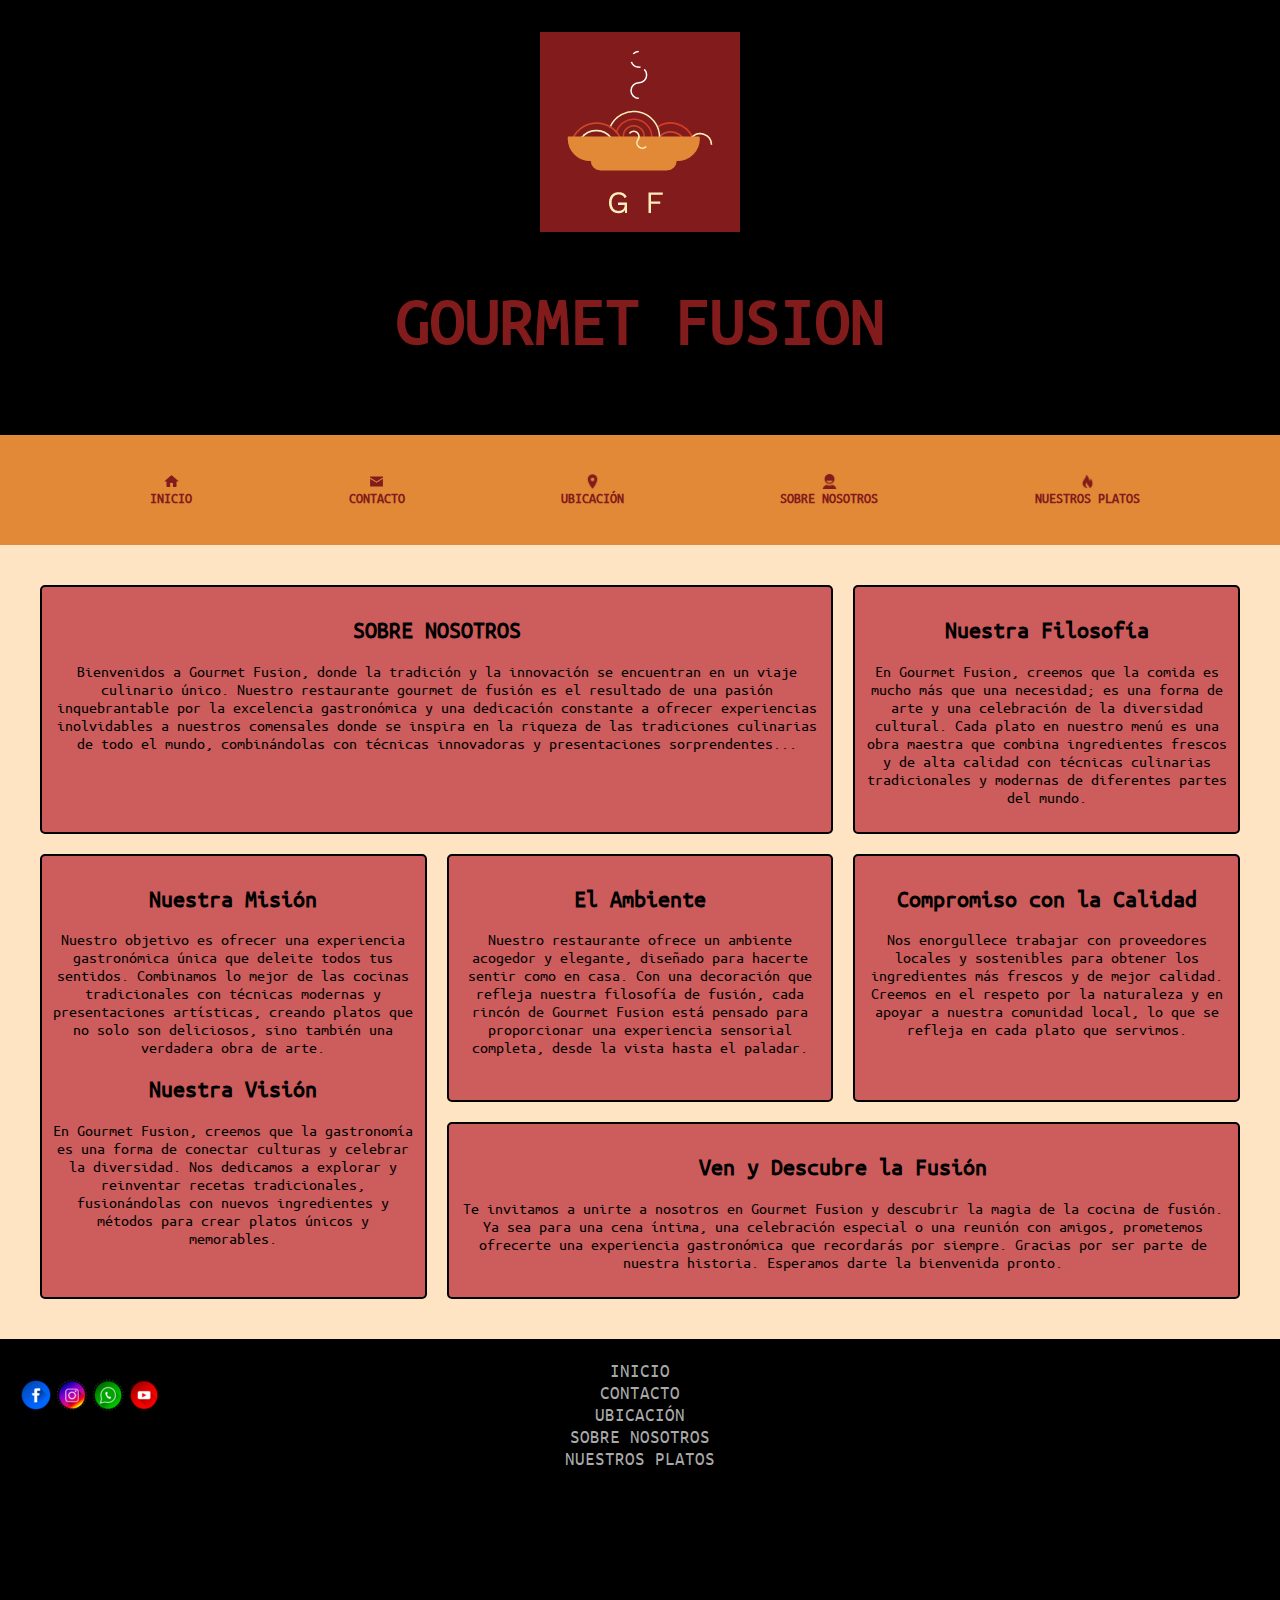
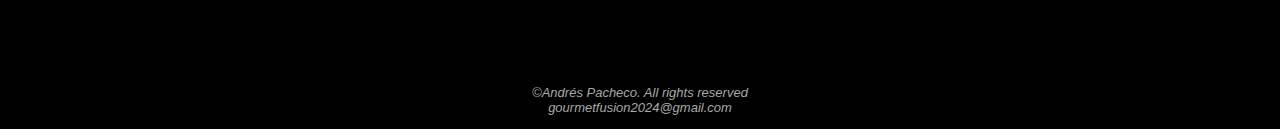
==== pages/about-us.html @ dc095635 "subo proyecto" ====
<!DOCTYPE html>
<html lang="es">
<head>
    <meta charset="UTF-8">
    <meta name="viewport" content="width=device-width, initial-scale=1.0">
    <link rel="stylesheet" href="../css/index.css">
    <link rel="stylesheet" href="../css/about-us.css">
    <title>Gourmet Fusion - ABOUT US</title>
    <link rel="shortcut icon" href="../img/icons8-favicon-32.png" type="image/x-icon">
</head>
<body class="body">
    <!--Cabecera de la pagina-->
    <header class="cabecera">
        <img src="../img/logo.png" alt="logo" class="cabecera__logo">
        <h1 class="cabecera__titulo">GOURMET FUSION</h1>
    </header>
     <!--Barra de navegación-->
    <nav id="navegacion">
        <button class="btn-nav"><a href="../index.html">INICIO<img src="../img/icons8-casa-32.png" alt="icono"></a> </button>
        <button class="btn-nav"><a href="contacto.html">CONTACTO<img src="../img/icons8-gmail-30 (2).png" alt="icono"></a> </button>
        <button class="btn-nav"><a href="ubicacion.html">UBICACIÓN<img src="../img/icons8-marcador-32.png" alt="icono"></a> </button>
        <button class="btn-nav"><a href="about-us.html">SOBRE NOSOTROS<img src="../img/icons8-usuario-32.png" alt="icono"></a> </button>
        <button class="btn-nav"><a href="nuestros-platos.html">NUESTROS PLATOS<img src="../img/icons8-elemento-fuego-32.png" alt="icono"></a> </button>
    </nav>
    <!--Contenido principal de la pagina-->
    <main class="main-about-us">
        <article class="articulos-about-us">
            <div class="card-about-us">
            <h2>SOBRE NOSOTROS</h2>
            <p>Bienvenidos a Gourmet Fusion, donde la tradición y la innovación se encuentran en un viaje culinario único. Nuestro restaurante gourmet de fusión es el resultado de una pasión inquebrantable por la excelencia gastronómica y una dedicación constante a ofrecer experiencias inolvidables a nuestros comensales donde se inspira en la riqueza de las tradiciones culinarias de todo el mundo, combinándolas con técnicas innovadoras y presentaciones sorprendentes...
            </p>
            </div>
            <div class="card-about-us">
            <h2>Nuestra Filosofía</h2>
            <p>En Gourmet Fusion, creemos que la comida es mucho más que una necesidad; es una forma de arte y una celebración de la diversidad cultural. Cada plato en nuestro menú es una obra maestra que combina ingredientes frescos y de alta calidad con técnicas culinarias tradicionales y modernas de diferentes partes del mundo.
            </p>
            </div>
            <div class="card-about-us mision-vision">
            <h2>Nuestra Misión</h2>
            <p>Nuestro objetivo es ofrecer una experiencia gastronómica única que deleite todos tus sentidos. Combinamos lo mejor de las cocinas tradicionales con técnicas modernas y presentaciones artísticas, creando platos que no solo son deliciosos, sino también una verdadera obra de arte.
            </p>
            <h2>Nuestra Visión</h2>
            <p>En Gourmet Fusion, creemos que la gastronomía es una forma de conectar culturas y celebrar la diversidad. Nos dedicamos a explorar y reinventar recetas tradicionales, fusionándolas con nuevos ingredientes y métodos para crear platos únicos y memorables.
            </p>
            </div>
            <div class="card-about-us">
            <h2>El Ambiente</h2>
            <p>Nuestro restaurante ofrece un ambiente acogedor y elegante, diseñado para hacerte sentir como en casa. Con una decoración que refleja nuestra filosofía de fusión, cada rincón de Gourmet Fusion está pensado para proporcionar una experiencia sensorial completa, desde la vista hasta el paladar.
            </p>
            </div>
            <div class="card-about-us">
            <h2>Compromiso con la Calidad</h2>
            <p>Nos enorgullece trabajar con proveedores locales y sostenibles para obtener los ingredientes más frescos y de mejor calidad. Creemos en el respeto por la naturaleza y en apoyar a nuestra comunidad local, lo que se refleja en cada plato que servimos.
            </p>
            </div>
            <div class="card-about-us">
            <h2>Ven y Descubre la Fusión</h2>
            <p>Te invitamos a unirte a nosotros en Gourmet Fusion y descubrir la magia de la cocina de fusión. Ya sea para una cena íntima, una celebración especial o una reunión con amigos, prometemos ofrecerte una experiencia gastronómica que recordarás por siempre.

            Gracias por ser parte de nuestra historia. Esperamos darte la bienvenida pronto.
            </p>
            </div>
        </article>    
    </main>
     <!--Pie de pagina con una barra de navegación-->
    <footer class="pie-de-pagina">
        <div class="logos-contacto">
            <a href="https://www.facebook.com/?locale=es_LA"><img src="../img/facebook.png" alt="facebook"></a>
            <a href="https://www.instagram.com/"><img src="../img/instagram.png" alt="instagram"></a>
            <a href="https://web.whatsapp.com/"><img src="../img/whatsapp.png" alt="whatsapp"></a>
            <a href="https://www.youtube.com/"><img src="../img/youtube.png" alt="youtube"></a>
        </div>
        <div class="nav-footer">
            <button class="btn-footer"><a href="/index.html">INICIO</a></button>
            <button class="btn-footer"><a href="../pages/contacto.html">CONTACTO</a></button>
            <button class="btn-footer"><a href="../pages/ubicacion.html">UBICACIÓN</a></button>
            <button class="btn-footer"><a href="../pages/about-us.html">SOBRE NOSOTROS</a></button>
            <button class="btn-footer"><a href="../pages/nuestros-platos.html">NUESTROS PLATOS</a></button>
        </div>
        <div class="container-copy">
        <p>&copy;Andrés Pacheco. All rights reserved</p>
        <a class="correo" href="mailto:gourmetfusion2024@gmail.com">gourmetfusion2024@gmail.com</a>
        </div>
    </footer>
 
</body>
</html>
---- css/index.css ----
.body {
    margin: 0;
	padding: 0;
    background-color: bisque;
}
@font-face { 
    font-family: "Ubuntu";
    src: url(/fonts/UbuntuMono-Regular.ttf);
}
/*estilos cabecera*/
.cabecera {
    background-color: black;
    text-align: center;
    padding: 2rem;
}
.cabecera__titulo {
    color: #821B1B;
    font-family: "Ubuntu";
    font-size: 70px;
    transition: 0.8s linear;
}
/*estilos hover al titulo principal*/
.cabecera__titulo:hover{
    cursor: pointer;
    letter-spacing: 1rem;
    color: #E18936;
    text-decoration: overline;
}
/*estilos barra de navegación*/
#navegacion {
    width: 100%;
    height: 110px;
    box-sizing: border-box;
    margin: auto;
    background-color: #E18936;
    display: flex;
    justify-content: space-evenly;
}
.btn-nav {
    border-style: none;
    background-color: #E18936;
}
.btn-nav > a {
    padding: 5px;
    height: auto;
    width: 100%;
    border-style: none;
    background-color: #E18936;
    color: #821B1B;
    font-family: "Ubuntu";
    font-weight: 800;
    font-size: 0.9rem;
    display: flex;
    flex-direction: column-reverse;
    align-items: center;
    text-decoration: none;
    transition: 0.6s linear;
}
.btn-nav > a > img {
    height: 15px;
}
/*animacion  para los botones*/
.btn-nav > a:hover {
    background-color: indianred;
    color: lightblue;
    border-radius: 10px;
    transform: scale(1.2);
    box-shadow: 0px 0px 10px cornflowerblue;
}
/*estilos main*/
.carousel-center {
    margin: 0 auto;

}

/*estilos footer*/
.pie-de-pagina {
    background-color: black;
    height: 350px;
    padding: 20px;
    display: flex;
    flex-direction: column;
    align-items: center;
    
    
}
.nav-footer {
    display: flex;
    flex-direction: column;
}
.btn-footer {
    background-color: black;
    border: none;
}
.btn-footer > a {
    text-decoration: none;
    font-family: "Ubuntu";
    color: darkgray;
    font-size: 1.2rem;
    transition: 0.5s;
    
}
.btn-footer > a:hover {
    color: coral;
}
.logos-contacto {
    align-self: flex-start;
    position: absolute;
    margin-top: 20px;
   
}
.container-copy, .correo {
    text-align: center;
    color: darkgray;
    margin-top: auto;
    line-height: 2px;
    font-family: Verdana, Geneva, Tahoma, sans-serif;
    font-size: small;
    font-style: oblique;
}
.correo {
    text-decoration: none;
}
/*estilos responsive*/
@media screen and (max-width: 800px){
    .cabecera__titulo {
        font-size: 50px;
    }
    .cabecera__logo {
        width: 150px;
    }
    #navegacion {
        height: 90px;
    }
    .btn-nav > a {
        padding: 4px;
        width: 100%;
        font-size: 0.8rem;
    }
    .btn-nav > a > img {
        height: 10px;
    }
}
@media screen and (max-width: 500px){
    .cabecera {
        height: 300px;
    }
    .cabecera__titulo {
        font-size: 40px;
    }
    .cabecera__logo {
        width: 100px;
    }
    #navegacion {
        display: flex;
        flex-direction: column;
        height: 70px;
        margin-bottom: 100px;

    } 
    .btn-nav > a:hover {
        transform: none;
    } 
    .btn-footer > a {
        font-size: 0.7rem; 
    }
    .logos-contacto {
        width: 10px;
    }
    
}
---- css/about-us.css ----
@font-face { 
    font-family: "Ubuntu";
    src: url(../fonts/UbuntuMono-Regular.ttf);
}
.main-about-us {
    padding: 20px;
    margin: 20px;
}
.articulos-about-us {
    display: grid;
    grid-template-columns: 1fr 1fr 1fr;
    grid-template-rows: repeat(2, 1fr);
    gap: 20px;
}
.card-about-us {
    background-color: indianred;
    border: 2px solid black;
    border-radius: 5px;
    text-align: center;
    font-family: "Ubuntu";
    padding: 10px;

}
.card-about-us:first-child{
    grid-column: 1 / 3;
}
.card-about-us:last-child{
   grid-column: 4 / 2;
}
.mision-vision {
    grid-row: 2 / 4;
}
/*Estilos Responsive*/
@media screen and (max-width: 800px){
    .articulos-about-us {
        display: flex;
        flex-direction: column;
    }
}
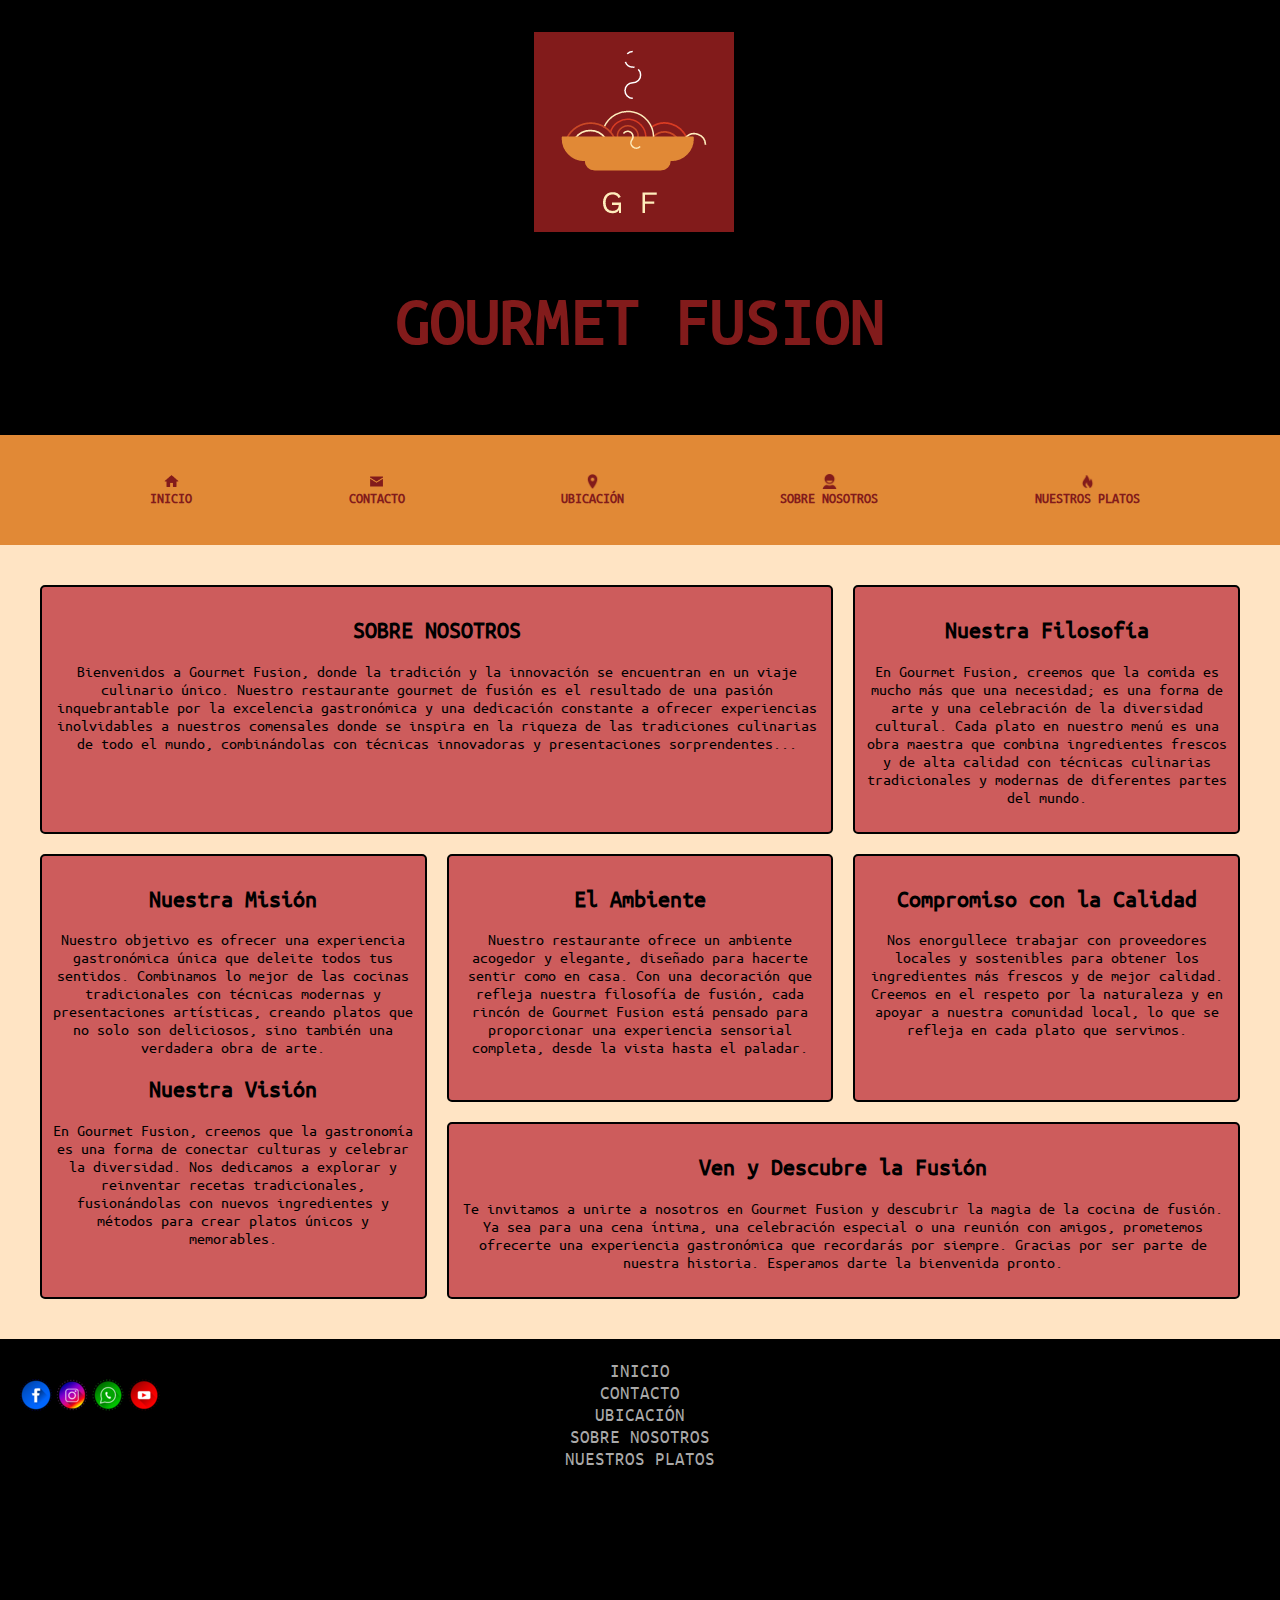
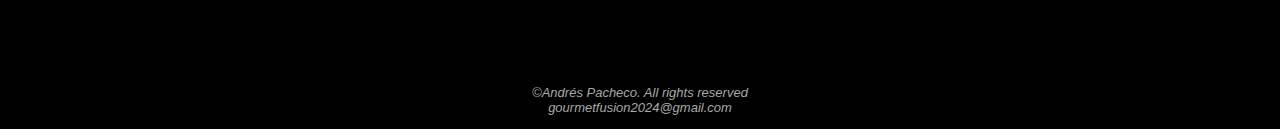
==== commit 5f0a59ee: "se actualiza ruta img" ====
--- a/pages/about-us.html
+++ b/pages/about-us.html
@@ -11,13 +11,13 @@
 <body class="body">
     <!--Cabecera de la pagina-->
     <header class="cabecera">
-        <img src="../img/logo.png" alt="logo" class="cabecera__logo">
+        <img src="../img/logo.png" alt="logo" class="cabecera__logo">Ñ
         <h1 class="cabecera__titulo">GOURMET FUSION</h1>
     </header>
      <!--Barra de navegación-->
     <nav id="navegacion">
         <button class="btn-nav"><a href="../index.html">INICIO<img src="../img/icons8-casa-32.png" alt="icono"></a> </button>
-        <button class="btn-nav"><a href="contacto.html">CONTACTO<img src="../img/icons8-gmail-30 (2).png" alt="icono"></a> </button>
+        <button class="btn-nav"><a href="contacto.html">CONTACTO<img src="../img/icons8-gmail.png" alt="icono"></a> </button>
         <button class="btn-nav"><a href="ubicacion.html">UBICACIÓN<img src="../img/icons8-marcador-32.png" alt="icono"></a> </button>
         <button class="btn-nav"><a href="about-us.html">SOBRE NOSOTROS<img src="../img/icons8-usuario-32.png" alt="icono"></a> </button>
         <button class="btn-nav"><a href="nuestros-platos.html">NUESTROS PLATOS<img src="../img/icons8-elemento-fuego-32.png" alt="icono"></a> </button>
--- a/css/index.css
+++ b/css/index.css
@@ -6,7 +6,7 @@
 }
 @font-face { 
     font-family: "Ubuntu";
-    src: url(/fonts/UbuntuMono-Regular.ttf);
+    src: url(../fonts/UbuntuMono-Regular.ttf);
 }
 /*estilos cabecera*/
 .cabecera {
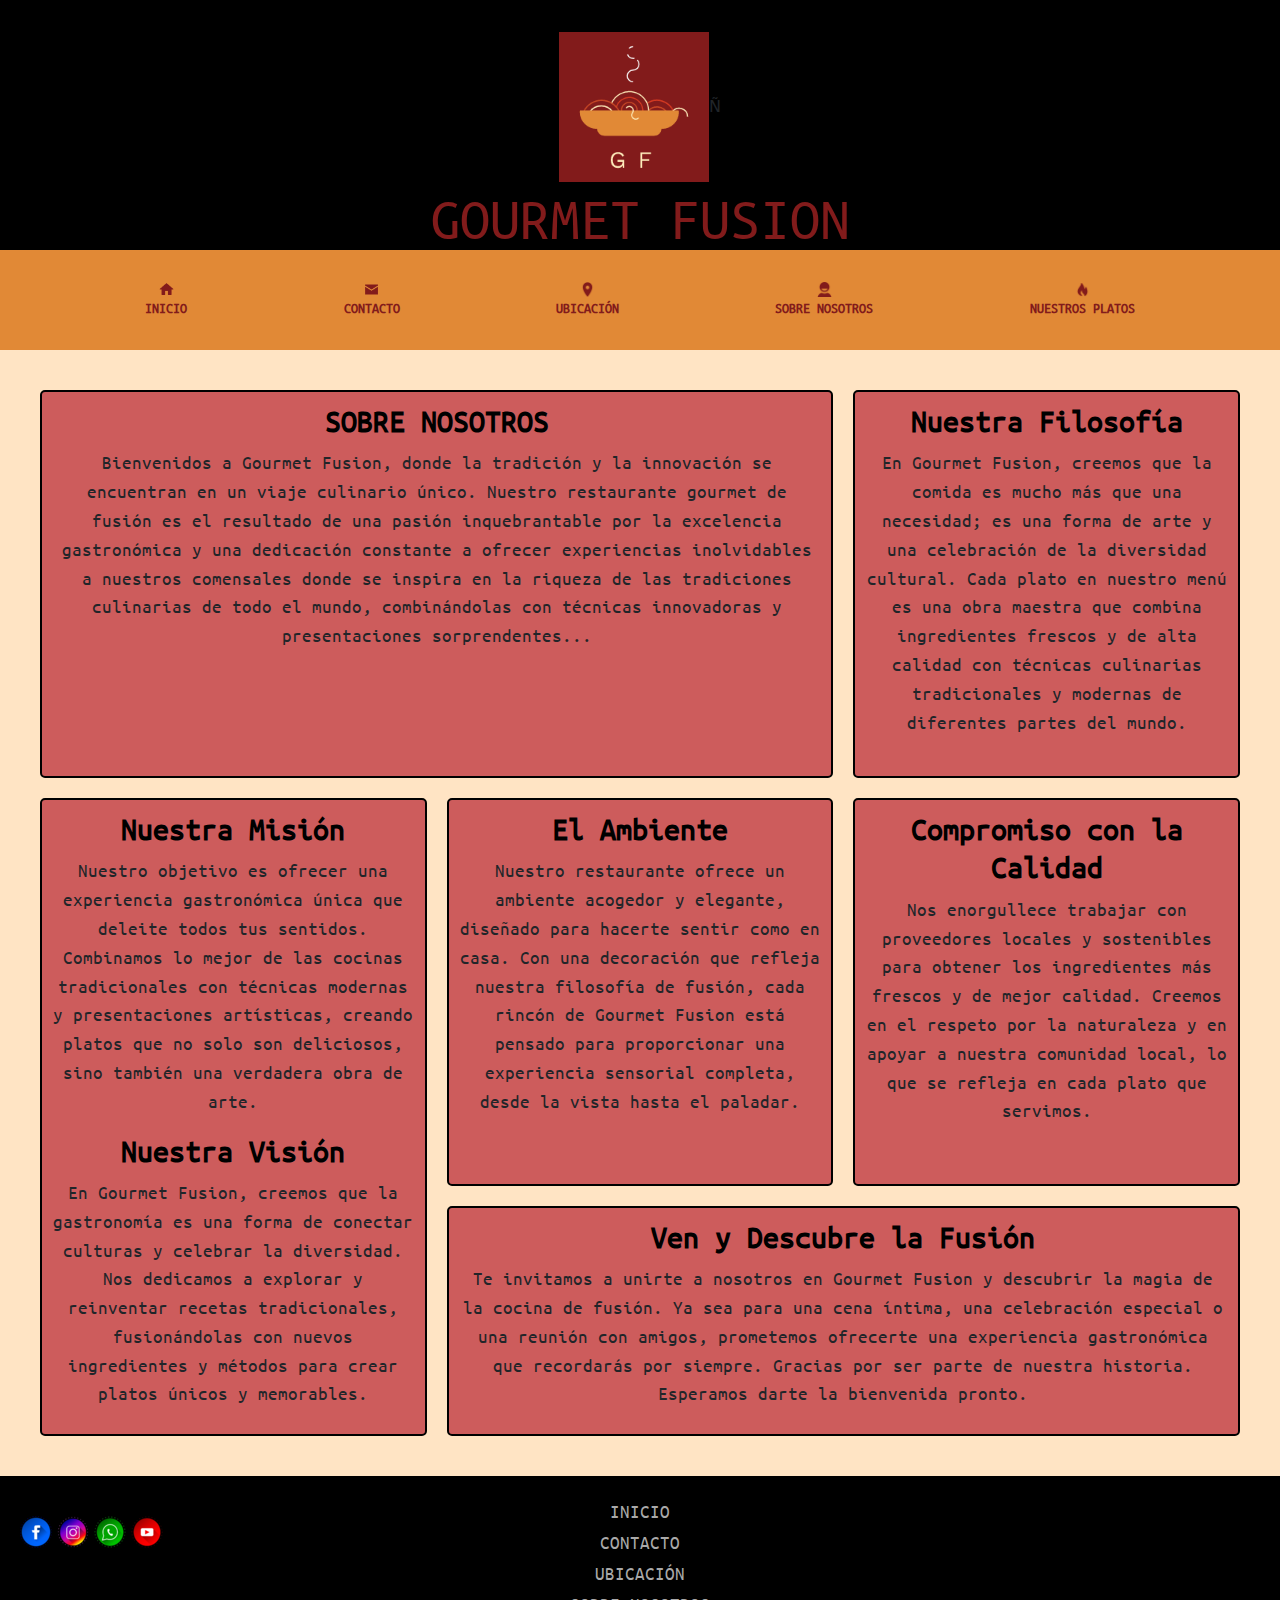
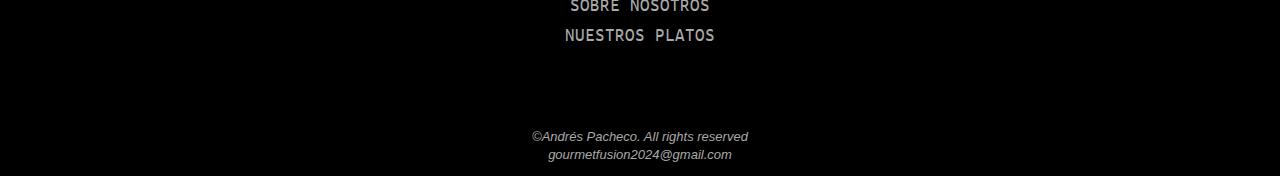
==== commit edaaa016: "Se Agrega SASS al proyecto" ====
--- a/pages/about-us.html
+++ b/pages/about-us.html
@@ -7,6 +7,7 @@
     <link rel="stylesheet" href="../css/about-us.css">
     <title>Gourmet Fusion - ABOUT US</title>
     <link rel="shortcut icon" href="../img/icons8-favicon-32.png" type="image/x-icon">
+    <link href="https://cdn.jsdelivr.net/npm/bootstrap@5.3.3/dist/css/bootstrap.min.css" rel="stylesheet" integrity="sha384-QWTKZyjpPEjISv5WaRU9OFeRpok6YctnYmDr5pNlyT2bRjXh0JMhjY6hW+ALEwIH" crossorigin="anonymous">
 </head>
 <body class="body">
     <!--Cabecera de la pagina-->
--- a/css/index.css
+++ b/css/index.css
@@ -1,172 +1,409 @@
-
+@charset "UTF-8";
+@font-face {
+  font-family: "Ubuntu";
+  src: url(../fonts/UbuntuMono-Regular.ttf);
+}
+/*Variables de colores y fuentes más usados*/
+/*estilos responsive*/
+@media screen and (max-width: 800px) {
+  .cabecera__titulo {
+    font-size: 50px !important;
+  }
+  .cabecera__titulo:hover {
+    letter-spacing: 0rem !important; /*estilos hover al titulo principal*/
+  }
+  .cabecera__logo {
+    width: 150px !important;
+  }
+  #navegacion {
+    height: 80px !important;
+  }
+  .btn-nav > a {
+    padding: 3px !important;
+    width: 100% !important;
+    font-size: 0.8rem !important;
+  }
+  .btn-nav > a > img {
+    height: 10px !important;
+  }
+}
+@media screen and (max-width: 500px) {
+  .cabecera {
+    height: 250px !important;
+  }
+  .cabecera .cabecera__titulo {
+    font-size: 40px !important;
+  }
+  .cabecera .cabecera__logo {
+    width: 100px !important;
+  }
+  /*Estilos barra de navegación responsive*/
+  #navegacion {
+    display: flex !important;
+    flex-direction: column !important;
+    height: 60px !important;
+    margin-bottom: 100px !important;
+  }
+  #navegacion .btn-nav a:hover {
+    transform: none !important;
+  }
+  .pie-de-pagina {
+    background-color: black;
+    height: 250px !important;
+  }
+  .pie-de-pagina .btn-footer a {
+    font-size: 0.7rem !important;
+  }
+  .pie-de-pagina .logos-contacto {
+    width: 10px !important;
+  }
+}
+@media screen and (max-width: 356px) {
+  .cabecera__titulo {
+    font-size: 25px !important;
+  }
+  .cabecera__logo {
+    width: 70px !important;
+  }
+  .cabecera {
+    height: 200px !important;
+  }
+}
+/*Estilos Responsive Contacto*/
+@media screen and (max-width: 820px) {
+  article > h2 {
+    font-size: 2rem;
+  }
+  form {
+    display: grid !important;
+    grid-template-columns: 1fr 1fr 100px !important; /*le agrego una columna con 100px para centrar el formulario*/
+    grid-template-rows: repeat(5, 50px) !important;
+    grid-template-areas: "nombre-text nombre" "apellido-text apellido" "email-text email" "telefono-text telefono" "mensaje-text mensaje" !important;
+    gap: 10px !important;
+    margin: 100px 100px !important;
+    row-gap: 10px !important;
+  }
+  input, textarea {
+    height: 30px !important;
+  }
+  label {
+    font-size: medium !important;
+  }
+}
+/*Diseño responsive pagina ubocación*/
+@media screen and (max-width: 712px) {
+  iframe {
+    width: 50% !important;
+    height: 200px !important;
+  }
+  .container-titulo {
+    font-size: 2rem !important;
+  }
+}
+/*Estilos Responsive about-us*/
+@media screen and (max-width: 800px) {
+  .articulos-about-us {
+    display: flex !important;
+    flex-direction: column !important;
+  }
+}
+/*Estilos responsive pagina nuestros platos*/
+@media screen and (max-width: 1160px) {
+  .container__section {
+    grid-template-columns: repeat(2, 1fr) !important;
+  }
+}
+@media screen and (max-width: 950px) {
+  .container__section {
+    grid-template-columns: repeat(1, 1fr) !important;
+    width: 50% !important;
+  }
+  .container__section .container__titulo {
+    font-size: 2rem !important;
+  }
+  .container__section .card {
+    width: 90% !important;
+  }
+  .container__section .card .card__img {
+    width: 100% !important;
+    height: 200px !important;
+  }
+  .container__section .card .card__nombre {
+    font-size: small !important;
+  }
+}
 .body {
-    margin: 0;
-	padding: 0;
-    background-color: bisque;
-}
-@font-face { 
-    font-family: "Ubuntu";
-    src: url(../fonts/UbuntuMono-Regular.ttf);
-}
+  margin: 0;
+  padding: 0;
+  background-color: bisque;
+}
+
 /*estilos cabecera*/
 .cabecera {
-    background-color: black;
-    text-align: center;
-    padding: 2rem;
-}
-.cabecera__titulo {
-    color: #821B1B;
-    font-family: "Ubuntu";
-    font-size: 70px;
-    transition: 0.8s linear;
-}
-/*estilos hover al titulo principal*/
-.cabecera__titulo:hover{
-    cursor: pointer;
-    letter-spacing: 1rem;
-    color: #E18936;
-    text-decoration: overline;
-}
+  background-color: black;
+  text-align: center;
+  padding: 2rem;
+  height: 250px;
+}
+.cabecera .cabecera__logo {
+  width: 150px;
+}
+.cabecera .cabecera__titulo {
+  color: #821b1b;
+  font-family: "Ubuntu";
+  font-size: 60px;
+  transition: 0.8s linear;
+}
+.cabecera .cabecera__titulo:hover {
+  cursor: pointer;
+  letter-spacing: 1rem; /*estilos hover al titulo principal*/
+  color: #e18936;
+  text-decoration: overline;
+}
+
 /*estilos barra de navegación*/
 #navegacion {
-    width: 100%;
-    height: 110px;
-    box-sizing: border-box;
-    margin: auto;
-    background-color: #E18936;
-    display: flex;
-    justify-content: space-evenly;
-}
-.btn-nav {
-    border-style: none;
-    background-color: #E18936;
-}
-.btn-nav > a {
-    padding: 5px;
-    height: auto;
-    width: 100%;
-    border-style: none;
-    background-color: #E18936;
-    color: #821B1B;
-    font-family: "Ubuntu";
-    font-weight: 800;
-    font-size: 0.9rem;
-    display: flex;
-    flex-direction: column-reverse;
-    align-items: center;
-    text-decoration: none;
-    transition: 0.6s linear;
-}
-.btn-nav > a > img {
-    height: 15px;
-}
-/*animacion  para los botones*/
-.btn-nav > a:hover {
-    background-color: indianred;
-    color: lightblue;
-    border-radius: 10px;
-    transform: scale(1.2);
-    box-shadow: 0px 0px 10px cornflowerblue;
-}
+  width: 100%;
+  height: 100px;
+  box-sizing: border-box;
+  margin: auto;
+  background-color: #e18936;
+  display: flex;
+  justify-content: space-evenly;
+}
+#navegacion .btn-nav {
+  border-style: none;
+  background-color: #e18936;
+}
+#navegacion .btn-nav a {
+  padding: 5px;
+  height: auto;
+  width: 100%;
+  border-style: none;
+  background-color: #e18936;
+  color: #821b1b;
+  font-family: "Ubuntu";
+  font-weight: 800;
+  font-size: 0.9rem;
+  display: flex;
+  flex-direction: column-reverse;
+  align-items: center;
+  text-decoration: none;
+  transition: 0.6s linear;
+  /*animacion  para los botones*/
+}
+#navegacion .btn-nav a:hover {
+  background-color: indianred;
+  color: lightblue;
+  border-radius: 10px;
+  transform: scale(1.2);
+  box-shadow: 0px 0px 10px cornflowerblue;
+}
+#navegacion .btn-nav a img {
+  height: 15px;
+}
+
 /*estilos main*/
 .carousel-center {
-    margin: 0 auto;
-
+  margin: 0 auto;
 }
 
 /*estilos footer*/
 .pie-de-pagina {
-    background-color: black;
-    height: 350px;
-    padding: 20px;
-    display: flex;
-    flex-direction: column;
-    align-items: center;
-    
-    
-}
-.nav-footer {
-    display: flex;
-    flex-direction: column;
-}
-.btn-footer {
-    background-color: black;
-    border: none;
-}
-.btn-footer > a {
-    text-decoration: none;
-    font-family: "Ubuntu";
-    color: darkgray;
-    font-size: 1.2rem;
-    transition: 0.5s;
-    
-}
-.btn-footer > a:hover {
-    color: coral;
-}
-.logos-contacto {
-    align-self: flex-start;
-    position: absolute;
-    margin-top: 20px;
-   
-}
-.container-copy, .correo {
-    text-align: center;
-    color: darkgray;
-    margin-top: auto;
-    line-height: 2px;
-    font-family: Verdana, Geneva, Tahoma, sans-serif;
-    font-size: small;
-    font-style: oblique;
-}
-.correo {
-    text-decoration: none;
-}
-/*estilos responsive*/
-@media screen and (max-width: 800px){
-    .cabecera__titulo {
-        font-size: 50px;
-    }
-    .cabecera__logo {
-        width: 150px;
-    }
-    #navegacion {
-        height: 90px;
-    }
-    .btn-nav > a {
-        padding: 4px;
-        width: 100%;
-        font-size: 0.8rem;
-    }
-    .btn-nav > a > img {
-        height: 10px;
-    }
-}
-@media screen and (max-width: 500px){
-    .cabecera {
-        height: 300px;
-    }
-    .cabecera__titulo {
-        font-size: 40px;
-    }
-    .cabecera__logo {
-        width: 100px;
-    }
-    #navegacion {
-        display: flex;
-        flex-direction: column;
-        height: 70px;
-        margin-bottom: 100px;
-
-    } 
-    .btn-nav > a:hover {
-        transform: none;
-    } 
-    .btn-footer > a {
-        font-size: 0.7rem; 
-    }
-    .logos-contacto {
-        width: 10px;
-    }
-    
-}+  background-color: black;
+  height: 300px;
+  padding: 20px;
+  display: flex;
+  flex-direction: column;
+  align-items: center;
+}
+.pie-de-pagina .nav-footer {
+  display: flex;
+  flex-direction: column;
+}
+.pie-de-pagina .nav-footer .btn-footer {
+  background-color: black;
+  border: none;
+}
+.pie-de-pagina .nav-footer .btn-footer a {
+  text-decoration: none;
+  font-family: "Ubuntu";
+  color: darkgray;
+  font-size: 1.2rem;
+  transition: 0.5s;
+}
+.pie-de-pagina .nav-footer .btn-footer a:hover {
+  color: coral;
+}
+.pie-de-pagina .logos-contacto {
+  align-self: flex-start;
+  position: absolute;
+  margin-top: 20px;
+}
+.pie-de-pagina .container-copy,
+.pie-de-pagina .correo {
+  text-align: center;
+  color: darkgray;
+  margin-top: auto;
+  line-height: 2px;
+  font-family: Verdana, Geneva, Tahoma, sans-serif;
+  font-size: small;
+  font-style: oblique;
+  text-decoration: none;
+}
+
+/*Estilos pagina contacto*/
+article {
+  text-align: center;
+}
+article h2 {
+  color: black;
+  font-family: "Ubuntu";
+  font-size: 2rem;
+  font-weight: bold;
+}
+article p {
+  font-family: "Ubuntu";
+  font-size: larger;
+}
+
+form {
+  display: grid;
+  grid-template-columns: 1fr 1fr 1fr 1fr 100px; /*le agrego una columna con 100px para centrar el formulario*/
+  grid-template-rows: repeat(3, 50px);
+  grid-template-areas: "nombre-text nombre apellido-text apellido" "email-text email telefono-text telefono" "mensaje-text mensaje mensaje mensaje";
+  gap: 10px;
+  margin: 100px 100px;
+  row-gap: 20px;
+}
+form .nombre-text {
+  grid-area: nombre-text;
+}
+form #nombre {
+  grid-area: nombre;
+}
+form .apellido-text {
+  grid-area: apellido-text;
+}
+form #apellido {
+  grid-area: apellido;
+}
+form .email-text {
+  grid-area: email-text;
+}
+form #email {
+  grid-area: email;
+}
+form .telefono-text {
+  grid-area: telefono-text;
+}
+form #telefono {
+  grid-area: telefono;
+}
+form .mensaje-text {
+  grid-area: mensaje-text;
+}
+form #mensaje {
+  grid-area: mensaje;
+}
+form input, form textarea {
+  background-color: cornflowerblue;
+  border: 2px solid black;
+  border-radius: 3px;
+}
+form label {
+  font-family: "Ubuntu";
+  font-size: larger;
+  text-align: right;
+}
+form input {
+  font-family: "Ubuntu";
+}
+form input:focus, form textarea:focus {
+  border: 1px solid cornflowerblue;
+  color: aliceblue;
+}
+
+/*Estilos pagina Ubicación*/
+.container-maps {
+  text-align: center;
+  margin: 50px;
+  font-family: "Ubuntu";
+}
+.container-maps .container-titulo {
+  font-weight: bold;
+  font-size: 3rem;
+}
+.container-maps .container-direccion {
+  font-style: oblique;
+}
+.container-maps .container-direccion .container-img {
+  height: 15px;
+}
+
+/*Estilos pagina about-us*/
+.main-about-us {
+  padding: 20px;
+  margin: 20px;
+}
+.main-about-us .articulos-about-us {
+  display: grid;
+  grid-template-columns: 1fr 1fr 1fr;
+  grid-template-rows: repeat(2, 1fr);
+  gap: 20px;
+}
+.main-about-us .articulos-about-us .card-about-us {
+  background-color: indianred;
+  border: 2px solid black;
+  border-radius: 5px;
+  text-align: center;
+  font-family: "Ubuntu";
+  padding: 10px;
+}
+
+.card-about-us:first-child {
+  grid-column: 1/3;
+}
+
+.card-about-us:last-child {
+  grid-column: 4/2;
+}
+
+.mision-vision {
+  grid-row: 2/4;
+}
+
+/*Estilos nuetros platos*/
+.container {
+  margin: 10px;
+}
+.container .container__titulo {
+  font-family: "Ubuntu";
+  text-align: center;
+  font-size: 2rem;
+  font-weight: bold;
+}
+.container .container__section {
+  width: 90%;
+  display: grid;
+  grid-template-columns: repeat(3, 1fr);
+  justify-items: center;
+  margin: 0 auto;
+  gap: 15px;
+}
+.container .container__section .card {
+  width: 70%;
+  border: 3px solid black;
+  border-radius: 5px;
+  text-align: center;
+  background-color: #E18936;
+}
+.container .container__section .card .card__img {
+  width: 100%;
+  height: 250px;
+}
+.container .container__section .card .card__nombre {
+  font-family: "Ubuntu";
+}
+
+/*# sourceMappingURL=index.css.map */
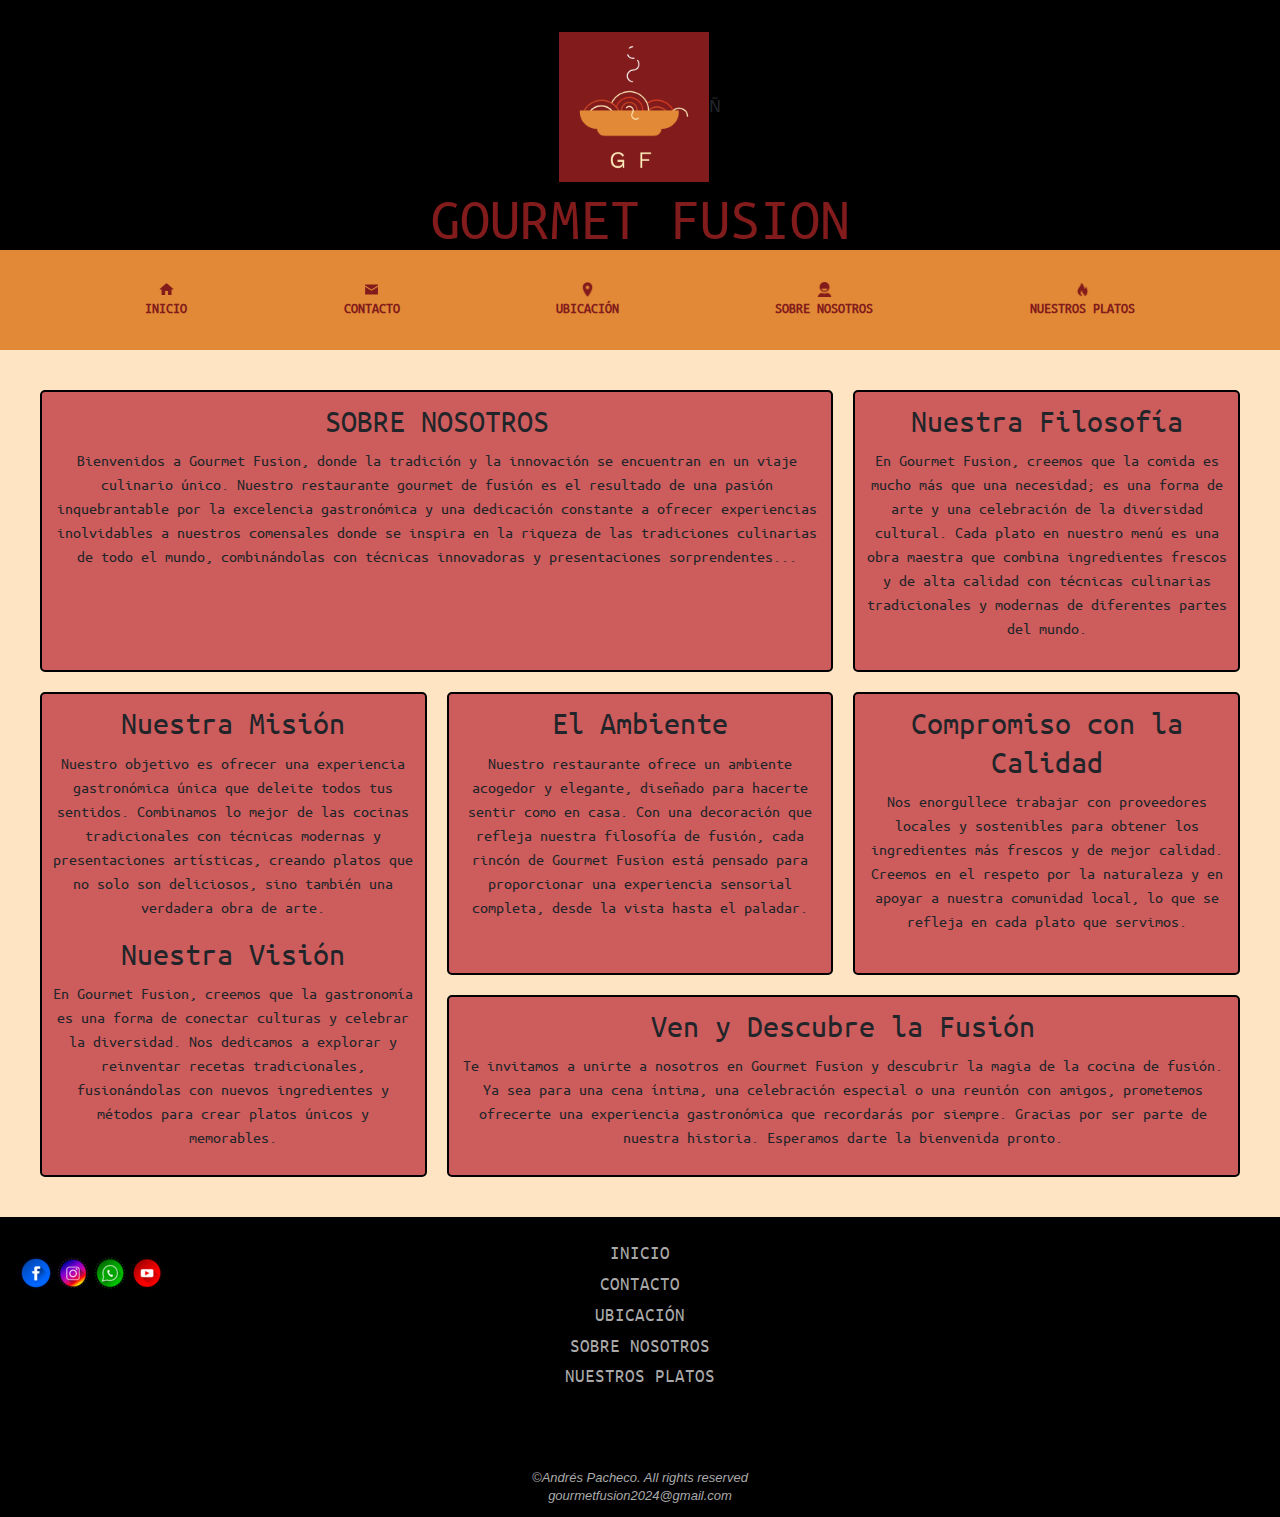
==== commit 536aa794: "agrego metadescriptions y keywords" ====
--- a/pages/about-us.html
+++ b/pages/about-us.html
@@ -4,7 +4,8 @@
     <meta charset="UTF-8">
     <meta name="viewport" content="width=device-width, initial-scale=1.0">
     <link rel="stylesheet" href="../css/index.css">
-    <link rel="stylesheet" href="../css/about-us.css">
+    <meta name="description" content="Restaurante Gourmet de comida fusión Bogota Colombia">
+    <meta name="keywords" content="Gourmet, Fusión, gourmetfusion2024, Restaurante">
     <title>Gourmet Fusion - ABOUT US</title>
     <link rel="shortcut icon" href="../img/icons8-favicon-32.png" type="image/x-icon">
     <link href="https://cdn.jsdelivr.net/npm/bootstrap@5.3.3/dist/css/bootstrap.min.css" rel="stylesheet" integrity="sha384-QWTKZyjpPEjISv5WaRU9OFeRpok6YctnYmDr5pNlyT2bRjXh0JMhjY6hW+ALEwIH" crossorigin="anonymous">
--- a/css/index.css
+++ b/css/index.css
@@ -56,6 +56,9 @@
   }
   .pie-de-pagina .logos-contacto {
     width: 10px !important;
+  }
+  .main__titulo {
+    font-size: 1.5rem !important;
   }
 }
 @media screen and (max-width: 356px) {
@@ -93,8 +96,8 @@
 /*Diseño responsive pagina ubocación*/
 @media screen and (max-width: 712px) {
   iframe {
-    width: 50% !important;
-    height: 200px !important;
+    width: 50%;
+    height: 200px;
   }
   .container-titulo {
     font-size: 2rem !important;
@@ -118,18 +121,32 @@
     grid-template-columns: repeat(1, 1fr) !important;
     width: 50% !important;
   }
-  .container__section .container__titulo {
-    font-size: 2rem !important;
-  }
   .container__section .card {
     width: 90% !important;
   }
   .container__section .card .card__img {
+    width: 100%;
+    height: 200px;
+  }
+  .container__section .card .card__nombre {
+    font-size: small !important;
+  }
+}
+@media screen and (max-width: 450px) {
+  .container__section .card {
+    width: 100% !important;
+  }
+  .container__section .card .card__img {
+    height: 180px !important;
+  }
+}
+@media screen and (max-width: 400px) {
+  .container__section .card {
     width: 100% !important;
     height: 200px !important;
   }
-  .container__section .card .card__nombre {
-    font-size: small !important;
+  .container__section .card .card__img {
+    height: 150px !important;
   }
 }
 .body {
@@ -177,8 +194,8 @@
 }
 #navegacion .btn-nav a {
   padding: 5px;
+  width: 100%;
   height: auto;
-  width: 100%;
   border-style: none;
   background-color: #e18936;
   color: #821b1b;
@@ -208,6 +225,15 @@
   margin: 0 auto;
 }
 
+.main__titulo {
+  color: black;
+  font-family: "Ubuntu";
+  font-size: 2rem;
+  font-weight: bold;
+  text-align: center;
+  margin: 20px;
+}
+
 /*estilos footer*/
 .pie-de-pagina {
   background-color: black;
@@ -253,16 +279,10 @@
 }
 
 /*Estilos pagina contacto*/
-article {
-  text-align: center;
-}
-article h2 {
-  color: black;
-  font-family: "Ubuntu";
-  font-size: 2rem;
-  font-weight: bold;
-}
-article p {
+.container__contacto {
+  text-align: center;
+}
+.container__contacto p {
   font-family: "Ubuntu";
   font-size: larger;
 }
@@ -270,8 +290,8 @@
 form {
   display: grid;
   grid-template-columns: 1fr 1fr 1fr 1fr 100px; /*le agrego una columna con 100px para centrar el formulario*/
-  grid-template-rows: repeat(3, 50px);
-  grid-template-areas: "nombre-text nombre apellido-text apellido" "email-text email telefono-text telefono" "mensaje-text mensaje mensaje mensaje";
+  grid-template-rows: repeat(4, 50px);
+  grid-template-areas: "nombre-text nombre apellido-text apellido" "email-text email telefono-text telefono" "mensaje-text mensaje mensaje mensaje" ". btn . .";
   gap: 10px;
   margin: 100px 100px;
   row-gap: 20px;
@@ -323,16 +343,20 @@
   border: 1px solid cornflowerblue;
   color: aliceblue;
 }
+form .btn-form {
+  grid-area: btn;
+  background-color: #e18936;
+  transition: 0.5s linear;
+}
+form .btn-form:hover {
+  background-color: cornflowerblue;
+}
 
 /*Estilos pagina Ubicación*/
 .container-maps {
   text-align: center;
   margin: 50px;
   font-family: "Ubuntu";
-}
-.container-maps .container-titulo {
-  font-weight: bold;
-  font-size: 3rem;
 }
 .container-maps .container-direccion {
   font-style: oblique;
@@ -376,12 +400,6 @@
 /*Estilos nuetros platos*/
 .container {
   margin: 10px;
-}
-.container .container__titulo {
-  font-family: "Ubuntu";
-  text-align: center;
-  font-size: 2rem;
-  font-weight: bold;
 }
 .container .container__section {
   width: 90%;
@@ -396,7 +414,7 @@
   border: 3px solid black;
   border-radius: 5px;
   text-align: center;
-  background-color: #E18936;
+  background-color: #e18936;
 }
 .container .container__section .card .card__img {
   width: 100%;
